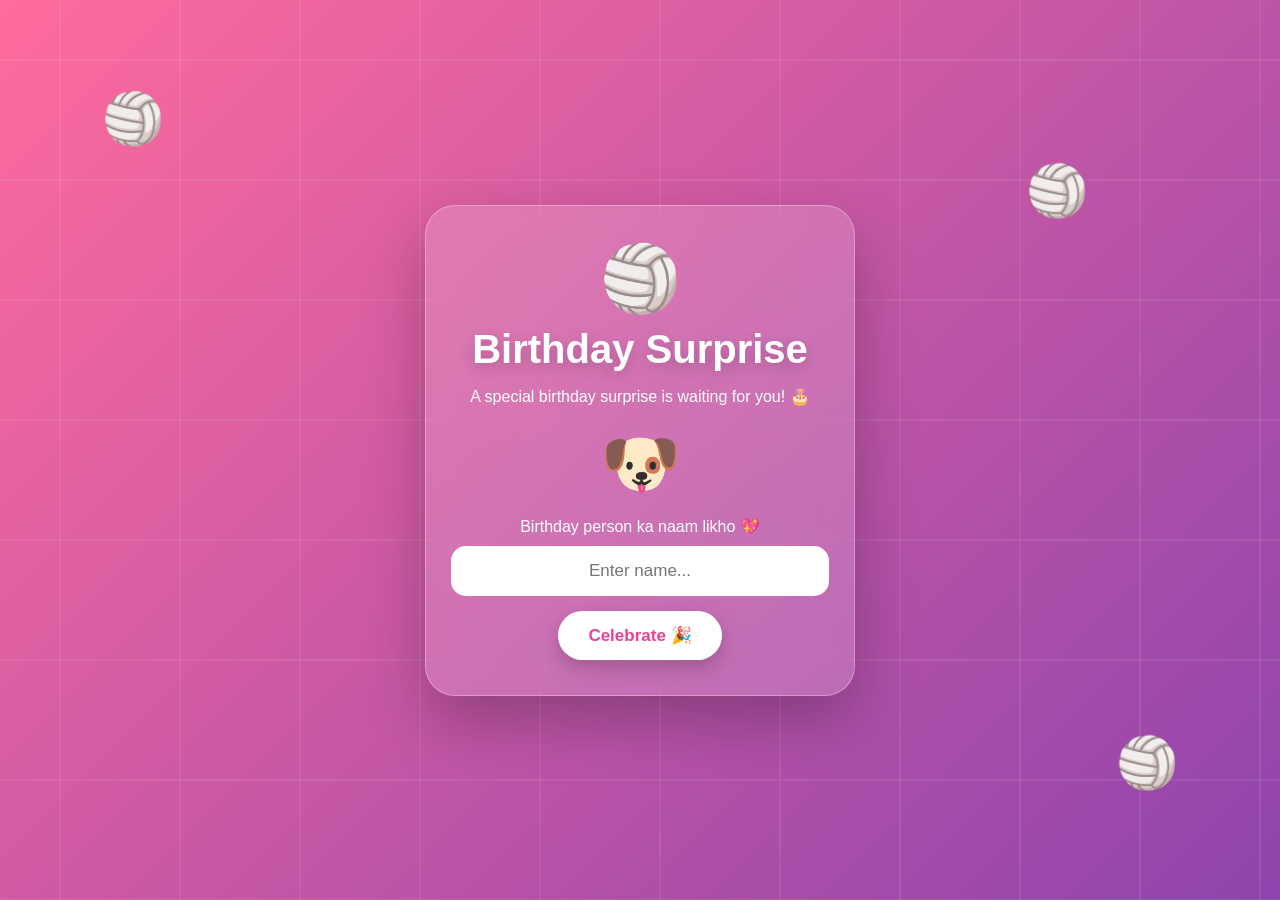
==== index.html @ e6b6ac6c "Add files via upload" ====
<!DOCTYPE html>
<html lang="en">
<head>
    <meta charset="UTF-8">
    <meta name="viewport" content="width=device-width, initial-scale=1.0">

    <title>Birthday Surprise 🏐🐶</title>

    <link rel="stylesheet" href="style.css">
</head>

<body class="home">

    <!-- Volleyball decorations -->
    <div class="volleyball ball1">🏐</div>
    <div class="volleyball ball2">🏐</div>
    <div class="volleyball ball3">🏐</div>

    <!-- Pomeranian -->
    <div class="dog dog1">🐶</div>
    <div class="dog dog2">🐕</div>

    <main class="home-card">

        <div class="top-icon">🏐</div>

        <h1>Birthday Surprise</h1>

        <p class="intro">
            A special birthday surprise is waiting for you! 🎂
        </p>

        <div class="cute-dog">
            🐶
        </div>

        <p class="enter-text">
            Birthday person ka naam likho 💖
        </p>

        <input
            type="text"
            id="nameInput"
            placeholder="Enter name..."
            maxlength="30"
        >

        <button onclick="startBirthday()">
            Celebrate 🎉
        </button>

    </main>

    <script src="script.js"></script>

</body>
</html>
---- style.css ----
/* =====================================
   BASIC RESET
===================================== */

* {
    margin: 0;
    padding: 0;
    box-sizing: border-box;
}

body {

    font-family:
        Arial,
        Helvetica,
        sans-serif;

    min-height: 100vh;

    overflow: hidden;
}


/* =====================================
   HOME PAGE
===================================== */

.home {

    position: relative;

    display: flex;

    justify-content: center;

    align-items: center;

    min-height: 100vh;

    text-align: center;

    color: white;

    background:
        linear-gradient(
            135deg,
            #ff6b9d,
            #8e44ad
        );
}


/* court-like lines */

.home::before {

    content: "";

    position: absolute;

    inset: 0;

    background:

        linear-gradient(
            transparent 49%,
            rgba(255,255,255,0.12) 50%,
            transparent 51%
        ),

        linear-gradient(
            90deg,
            transparent 49%,
            rgba(255,255,255,0.12) 50%,
            transparent 51%
        );

    background-size:
        120px 120px;

    pointer-events: none;
}


.home-card {

    position: relative;

    z-index: 10;

    width: 90%;

    max-width: 430px;

    padding: 35px 25px;

    border-radius: 30px;

    background:
        rgba(255,255,255,0.16);

    backdrop-filter:
        blur(15px);

    border:
        1px solid
        rgba(255,255,255,0.3);

    box-shadow:
        0 25px 60px
        rgba(0,0,0,0.25);

    animation:
        appear 1s ease;
}


.top-icon {

    font-size: 65px;

    animation:
        volleyballBounce 2s infinite;
}


.home-card h1 {

    font-size: 40px;

    margin-top: 10px;

    text-shadow:
        0 5px 15px
        rgba(0,0,0,0.2);
}


.intro {

    margin:
        15px 0 20px;

    font-size: 16px;
}


.cute-dog {

    font-size: 65px;

    margin: 10px;

    animation:
        dogBounce 1.8s infinite;
}


.enter-text {

    margin:
        15px 0 10px;
}


input {

    width: 100%;

    padding: 15px;

    border: none;

    outline: none;

    border-radius: 15px;

    text-align: center;

    font-size: 17px;

    margin-bottom: 15px;
}


button {

    border: none;

    padding:
        14px 30px;

    border-radius: 30px;

    background: white;

    color: #e84393;

    font-size: 17px;

    font-weight: bold;

    cursor: pointer;

    box-shadow:
        0 8px 20px
        rgba(0,0,0,0.2);

    transition: 0.3s;
}


button:hover {

    transform:
        scale(1.08);
}


/* =====================================
   HOME FLOATING OBJECTS
===================================== */

.volleyball {

    position: absolute;

    font-size: 50px;

    z-index: 2;

    animation:
        volleyballFloat 4s infinite ease-in-out;
}


.ball1 {

    top: 10%;

    left: 8%;
}


.ball2 {

    bottom: 12%;

    right: 8%;

    animation-delay: 1s;
}


.ball3 {

    top: 18%;

    right: 15%;

    animation-delay: 2s;
}


.dog {

    position: absolute;

    font-size: 55px;

    z-index: 3;

    animation:
        dogWalk 5s infinite linear;
}


.dog1 {

    bottom: 8%;

    left: -70px;
}


.dog2 {

    top: 8%;

    right: -70px;

    animation-delay: 2s;
}


/* =====================================
   BIRTHDAY PAGE
===================================== */

.birthday {

    position: relative;

    display: flex;

    justify-content: center;

    align-items: center;

    min-height: 100vh;

    text-align: center;

    color: white;

    background:

        radial-gradient(
            circle at top,
            #ffd6e7,
            transparent 45%
        ),

        linear-gradient(
            135deg,
            #ff758c,
            #ff7eb3
        );
}


/* volleyball court */

.birthday::before {

    content: "";

    position: absolute;

    inset: 0;

    background:

        linear-gradient(
            transparent 49%,
            rgba(255,255,255,0.12) 50%,
            transparent 51%
        );

    background-size:
        100% 110px;
}


.birthday-card {

    position: relative;

    z-index: 10;

    width: 90%;

    max-width: 600px;

    padding: 25px;

    background:
        rgba(255,255,255,0.16);

    backdrop-filter:
        blur(15px);

    border:
        1px solid
        rgba(255,255,255,0.3);

    border-radius: 30px;

    box-shadow:
        0 25px 60px
        rgba(0,0,0,0.25);

    animation:
        appear 1.2s ease;
}


.birthday-photo {

    width: 190px;

    height: 190px;

    object-fit: cover;

    border-radius: 50%;

    border:
        5px solid white;

    box-shadow:
        0 10px 30px
        rgba(0,0,0,0.3);

    margin:
        5px auto 15px;

    display: block;
}


.small-volleyball {

    font-size: 45px;

    animation:
        volleyballBounce 2s infinite;
}


.cake {

    font-size: 45px;
}


.birthday-card h1 {

    font-size:
        clamp(40px, 9vw, 70px);

    text-shadow:
        0 5px 15px
        rgba(0,0,0,0.25);
}


.birthday-card h2 {

    font-size:
        clamp(28px, 7vw, 50px);

    color:
        #fff700;

    margin:
        5px 0 15px;
}


.birthday-message {

    font-size: 17px;

    line-height: 1.6;

    margin-bottom: 20px;
}


.dog-message {

    font-size: 40px;

    margin-bottom: 20px;

    animation:
        dogBounce 1.8s infinite;
}


.surprise-button {

    animation:
        pulse 1.5s infinite;
}


/* =====================================
   BIRTHDAY FLOATING VOLLEYBALL
===================================== */

.floating-volleyball {

    position: absolute;

    font-size: 55px;

    z-index: 3;

    animation:
        volleyballFloat 3s infinite ease-in-out;
}


.v1 {

    top: 10%;

    left: 8%;
}


.v2 {

    top: 15%;

    right: 8%;

    animation-delay: 1s;
}


.v3 {

    bottom: 8%;

    right: 12%;

    animation-delay: 2s;
}


/* =====================================
   RUNNING DOGS
===================================== */

.running-dog {

    position: absolute;

    font-size: 55px;

    z-index: 5;
}


.dog-left {

    bottom: 8%;

    left: -80px;

    animation:
        runRight 8s infinite linear;
}


.dog-right {

    top: 10%;

    right: -80px;

    animation:
        runLeft 9s infinite linear;
}


/* =====================================
   BALLOONS
===================================== */

.balloon {

    position: absolute;

    bottom: -150px;

    border-radius:
        50% 50% 45% 45%;

    z-index: 2;

    animation:
        balloonUp
        linear
        forwards;
}


.balloon::after {

    content: "";

    position: absolute;

    left: 50%;

    bottom: -80px;

    width: 2px;

    height: 80px;

    background:
        rgba(255,255,255,0.7);
}


/* =====================================
   MOMO PAGE
===================================== */

.momo-page {

    position: relative;

    display: flex;

    justify-content: center;

    align-items: center;

    min-height: 100vh;

    padding: 20px;

    text-align: center;

    color: white;

    background:

        radial-gradient(
            circle at top,
            #ffd6e7,
            transparent 45%
        ),

        linear-gradient(
            135deg,
            #ff758c,
            #ff7eb3
        );
}


.momo-card {

    position: relative;

    z-index: 10;

    width: 100%;

    max-width: 440px;

    padding: 30px 20px;

    background:
        rgba(255,255,255,0.16);

    backdrop-filter:
        blur(15px);

    border-radius: 30px;

    box-shadow:
        0 25px 60px
        rgba(0,0,0,0.25);

    animation:
        appear 1s ease;
}


.heart {

    font-size: 45px;

    animation:
        pulse 1.2s infinite;
}


.momo-card h1 {

    font-size: 29px;

    margin:
        10px 0 15px;
}


.momo-image {

    width: 100%;

    max-width: 320px;

    aspect-ratio: 1 / 1;

    object-fit: cover;

    border-radius: 22px;

    display: block;

    margin: auto;

    border:
        4px solid white;

    box-shadow:
        0 15px 35px
        rgba(0,0,0,0.3);
}


.momo-card h2 {

    font-size: 21px;

    margin-top: 22px;
}


.offline {

    font-size: 23px;

    font-weight: bold;

    color: #fff700;

    margin-top: 10px;
}


.final-message {

    margin-top: 22px;

    font-size: 16px;
}


.final-icons {

    font-size: 35px;

    margin-top: 15px;

    animation:
        pulse 1.8s infinite;
}


.momo-volleyball {

    position: absolute;

    font-size: 60px;

    animation:
        volleyballFloat 3s infinite ease-in-out;
}


.volleyball-m1 {

    top: 10%;

    left: 7%;
}


.volleyball-m2 {

    bottom: 10%;

    right: 7%;

    animation-delay: 1s;
}


.momo-dog {

    position: absolute;

    bottom: 10%;

    left: 10%;

    font-size: 60px;

    animation:
        dogBounce 1.8s infinite;
}


.momo-dog-top {

    font-size: 45px;

    animation:
        dogBounce 1.8s infinite;
}


/* =====================================
   ANIMATIONS
===================================== */

@keyframes appear {

    from {

        opacity: 0;

        transform:
            scale(0.8);
    }

    to {

        opacity: 1;

        transform:
            scale(1);
    }
}


@keyframes pulse {

    0%, 100% {

        transform:
            scale(1);
    }

    50% {

        transform:
            scale(1.1);
    }
}


@keyframes dogBounce {

    0%, 100% {

        transform:
            translateY(0);
    }

    50% {

        transform:
            translateY(-15px)
            rotate(-5deg);
    }
}


@keyframes volleyballBounce {

    0%, 100% {

        transform:
            translateY(0)
            rotate(0deg);
    }

    50% {

        transform:
            translateY(-20px)
            rotate(180deg);
    }
}


@keyframes volleyballFloat {

    0%, 100% {

        transform:
            translateY(0)
            rotate(0deg);
    }

    50% {

        transform:
            translateY(-35px)
            rotate(180deg);
    }
}


@keyframes dogWalk {

    0% {

        transform:
            translateX(0);
    }

    50% {

        transform:
            translateX(110vw);
    }

    100% {

        transform:
            translateX(0);
    }
}


@keyframes runRight {

    0% {

        left: -80px;
    }

    100% {

        left: 110%;
    }
}


@keyframes runLeft {

    0% {

        right: -80px;
    }

    100% {

        right: 110%;
    }
}


@keyframes balloonUp {

    0% {

        transform:
            translateY(0)
            rotate(-5deg);

        opacity: 1;
    }

    50% {

        transform:
            translateY(-55vh)
            rotate(8deg);
    }

    100% {

        transform:
            translateY(-130vh)
            rotate(-8deg);

        opacity: 0.8;
    }
}


/* =====================================
   MOBILE
===================================== */

@media (max-width: 600px) {

    .home-card {

        padding:
            25px 20px;
    }

    .home-card h1 {

        font-size: 32px;
    }

    .birthday-card {

        padding:
            20px 15px;
    }

    .birthday-photo {

        width: 150px;

        height: 150px;
    }

    .birthday-message {

        font-size: 15px;
    }

    .floating-volleyball {

        font-size: 40px;
    }

    .running-dog {

        font-size: 42px;
    }

    .momo-dog {

        font-size: 45px;
    }

    .momo-volleyball {

        font-size: 45px;
    }
}birgt
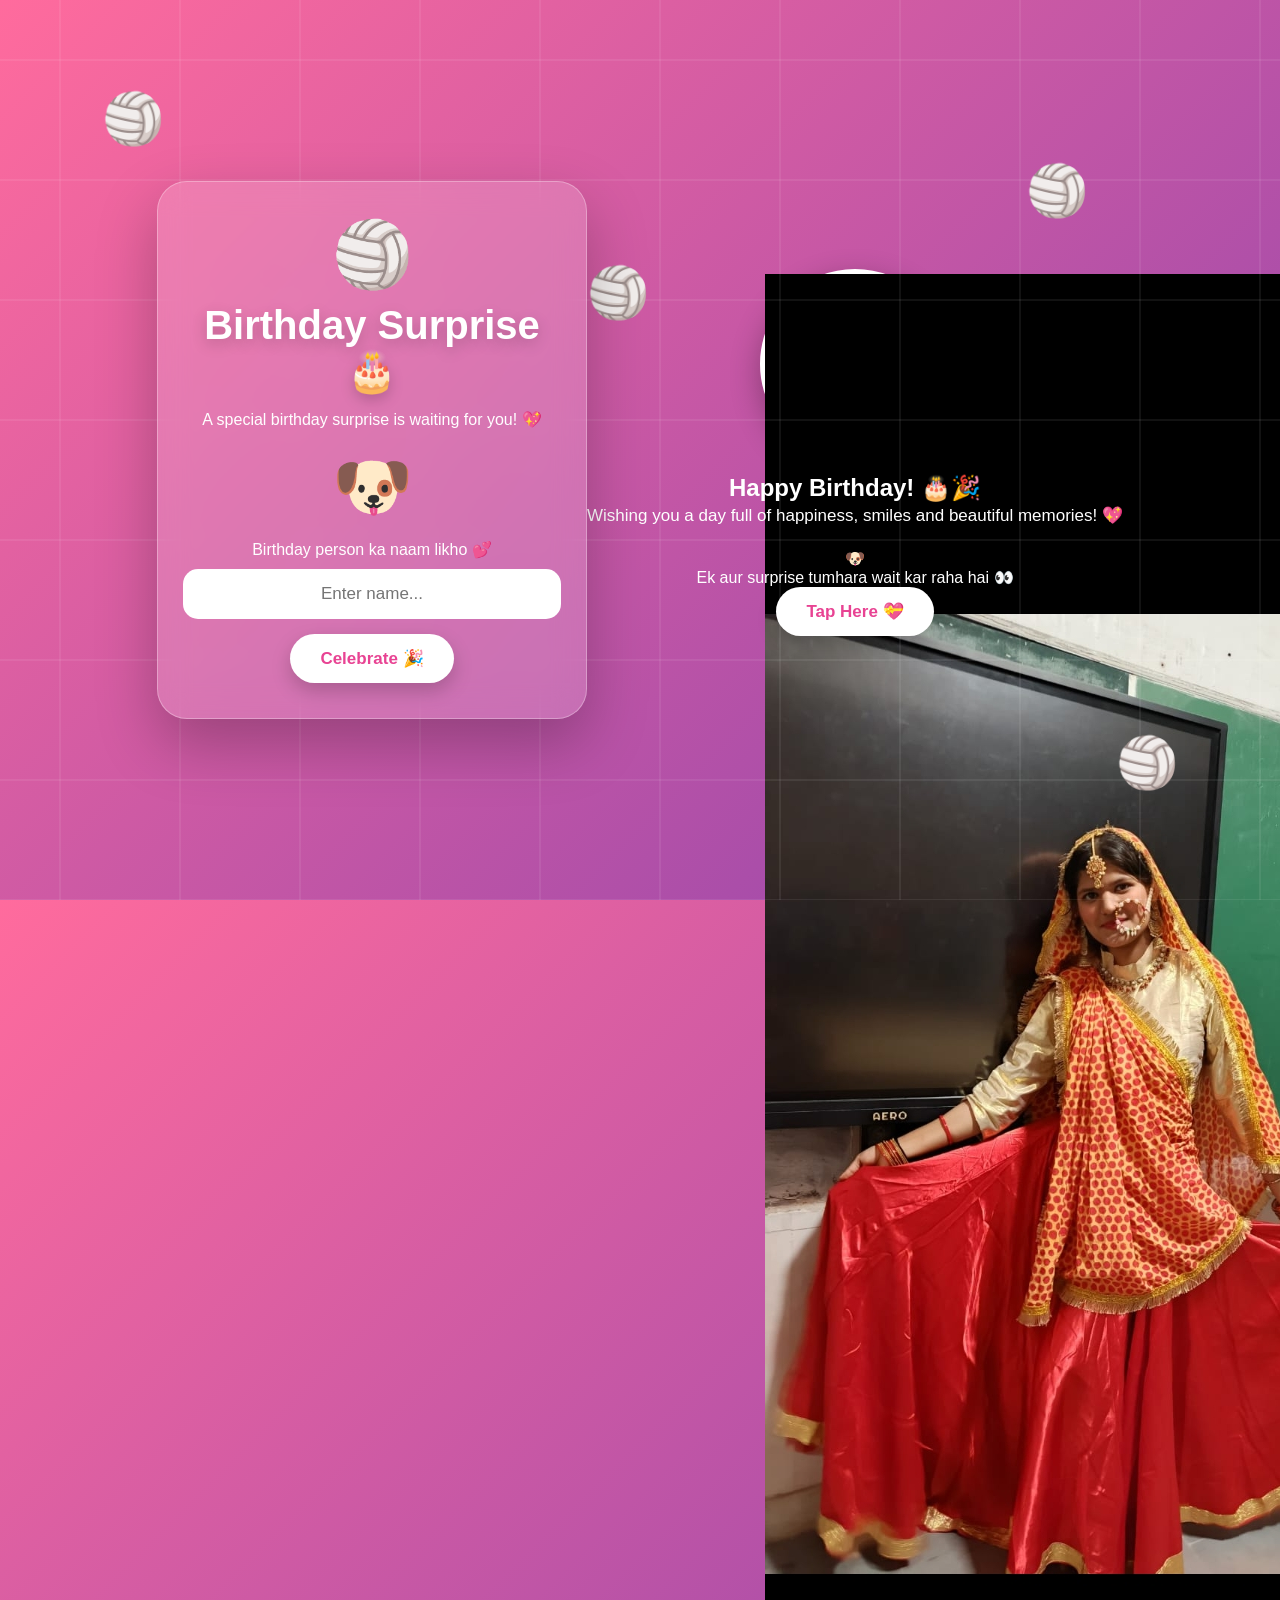
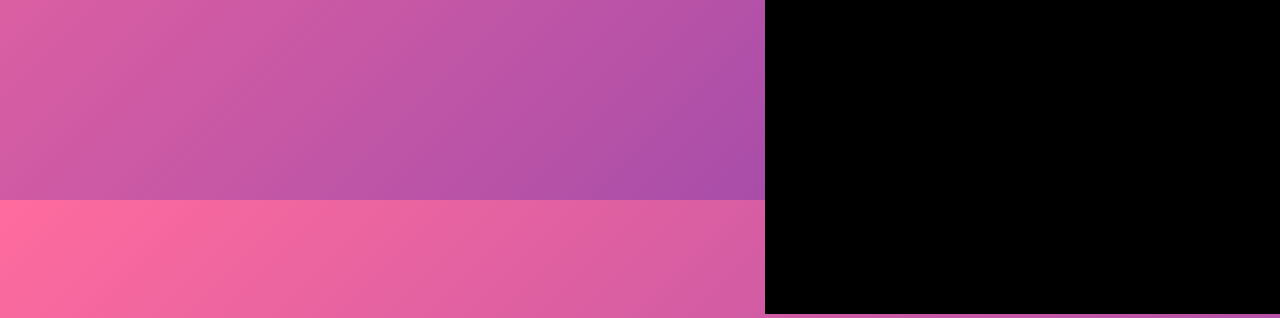
==== commit fdaf18b7: "Update index.html" ====
--- a/index.html
+++ b/index.html
@@ -1,5 +1,6 @@
 <!DOCTYPE html>
 <html lang="en">
+
 <head>
     <meta charset="UTF-8">
     <meta name="viewport" content="width=device-width, initial-scale=1.0">
@@ -11,12 +12,16 @@
 
 <body class="home">
 
+    <!-- =========================
+         FIRST PAGE
+    ========================== -->
+
     <!-- Volleyball decorations -->
     <div class="volleyball ball1">🏐</div>
     <div class="volleyball ball2">🏐</div>
     <div class="volleyball ball3">🏐</div>
 
-    <!-- Pomeranian -->
+    <!-- Pomeranian decorations -->
     <div class="dog dog1">🐶</div>
     <div class="dog dog2">🐕</div>
 
@@ -24,10 +29,10 @@
 
         <div class="top-icon">🏐</div>
 
-        <h1>Birthday Surprise</h1>
+        <h1>Birthday Surprise 🎂</h1>
 
         <p class="intro">
-            A special birthday surprise is waiting for you! 🎂
+            A special birthday surprise is waiting for you! 💖
         </p>
 
         <div class="cute-dog">
@@ -35,7 +40,7 @@
         </div>
 
         <p class="enter-text">
-            Birthday person ka naam likho 💖
+            Birthday person ka naam likho 💕
         </p>
 
         <input
@@ -43,6 +48,7 @@
             id="nameInput"
             placeholder="Enter name..."
             maxlength="30"
+            autocomplete="off"
         >
 
         <button onclick="startBirthday()">
@@ -51,7 +57,64 @@
 
     </main>
 
+
+    <!-- =========================
+         SECOND PAGE
+    ========================== -->
+
+    <section id="birthdayPage" class="birthday-page">
+
+        <!-- Volleyball -->
+        <div class="volleyball big-ball">
+            🏐
+        </div>
+
+        <!-- Balloons -->
+        <div class="balloon balloon1">🎈</div>
+        <div class="balloon balloon2">🎈</div>
+        <div class="balloon balloon3">🎈</div>
+        <div class="balloon balloon4">🎈</div>
+        <div class="balloon balloon5">🎈</div>
+
+        <!-- Birthday person's photo -->
+        <div class="birthday-photo">
+            <img
+                id="birthdayPhoto"
+                src="birthday-person.jpg"
+                alt="Birthday Person"
+            >
+        </div>
+
+        <h1>
+            Happy Birthday! 🎂🎉
+        </h1>
+
+        <!-- Name automatically appears here -->
+        <h2 id="personName"></h2>
+
+        <p class="birthday-message">
+            Wishing you a day full of happiness,
+            smiles and beautiful memories! 💖
+        </p>
+
+        <!-- Pomeranian -->
+        <div class="birthday-dog">
+            🐶
+        </div>
+
+        <p class="tap-message">
+            Ek aur surprise tumhara wait kar raha hai 👀
+        </p>
+
+        <button onclick="showNextSurprise()">
+            Tap Here 💝
+        </button>
+
+    </section>
+
+
+    <!-- JavaScript -->
     <script src="script.js"></script>
 
 </body>
-</html>+</html>
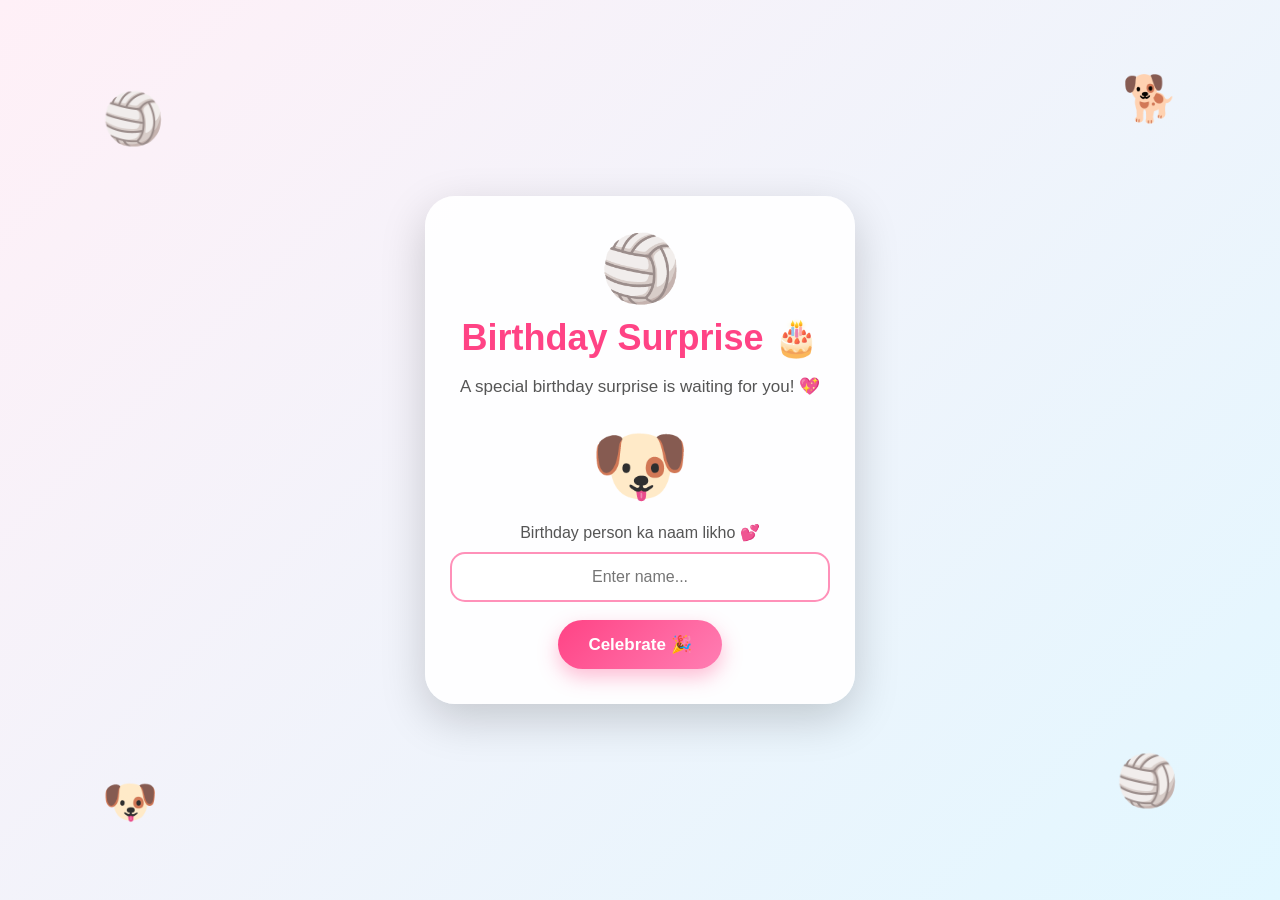
==== commit 2e994f74: "Update index.html" ====
--- a/index.html
+++ b/index.html
@@ -1,45 +1,32 @@
 <!DOCTYPE html>
 <html lang="en">
-
 <head>
     <meta charset="UTF-8">
     <meta name="viewport" content="width=device-width, initial-scale=1.0">
-
     <title>Birthday Surprise 🏐🐶</title>
-
     <link rel="stylesheet" href="style.css">
 </head>
 
-<body class="home">
+<body class="first-page">
 
-    <!-- =========================
-         FIRST PAGE
-    ========================== -->
+    <div class="floating-ball ball-one">🏐</div>
+    <div class="floating-ball ball-two">🏐</div>
+    <div class="floating-dog dog-one">🐶</div>
+    <div class="floating-dog dog-two">🐕</div>
 
-    <!-- Volleyball decorations -->
-    <div class="volleyball ball1">🏐</div>
-    <div class="volleyball ball2">🏐</div>
-    <div class="volleyball ball3">🏐</div>
+    <div class="card">
 
-    <!-- Pomeranian decorations -->
-    <div class="dog dog1">🐶</div>
-    <div class="dog dog2">🐕</div>
-
-    <main class="home-card">
-
-        <div class="top-icon">🏐</div>
+        <div class="main-ball">🏐</div>
 
         <h1>Birthday Surprise 🎂</h1>
 
-        <p class="intro">
+        <p class="subtitle">
             A special birthday surprise is waiting for you! 💖
         </p>
 
-        <div class="cute-dog">
-            🐶
-        </div>
+        <div class="big-dog">🐶</div>
 
-        <p class="enter-text">
+        <p class="name-text">
             Birthday person ka naam likho 💕
         </p>
 
@@ -48,73 +35,14 @@
             id="nameInput"
             placeholder="Enter name..."
             maxlength="30"
-            autocomplete="off"
         >
 
-        <button onclick="startBirthday()">
+        <!-- DIRECT SECOND PAGE -->
+        <a href="birthday.html" class="celebrate-btn">
             Celebrate 🎉
-        </button>
+        </a>
 
-    </main>
-
-
-    <!-- =========================
-         SECOND PAGE
-    ========================== -->
-
-    <section id="birthdayPage" class="birthday-page">
-
-        <!-- Volleyball -->
-        <div class="volleyball big-ball">
-            🏐
-        </div>
-
-        <!-- Balloons -->
-        <div class="balloon balloon1">🎈</div>
-        <div class="balloon balloon2">🎈</div>
-        <div class="balloon balloon3">🎈</div>
-        <div class="balloon balloon4">🎈</div>
-        <div class="balloon balloon5">🎈</div>
-
-        <!-- Birthday person's photo -->
-        <div class="birthday-photo">
-            <img
-                id="birthdayPhoto"
-                src="birthday-person.jpg"
-                alt="Birthday Person"
-            >
-        </div>
-
-        <h1>
-            Happy Birthday! 🎂🎉
-        </h1>
-
-        <!-- Name automatically appears here -->
-        <h2 id="personName"></h2>
-
-        <p class="birthday-message">
-            Wishing you a day full of happiness,
-            smiles and beautiful memories! 💖
-        </p>
-
-        <!-- Pomeranian -->
-        <div class="birthday-dog">
-            🐶
-        </div>
-
-        <p class="tap-message">
-            Ek aur surprise tumhara wait kar raha hai 👀
-        </p>
-
-        <button onclick="showNextSurprise()">
-            Tap Here 💝
-        </button>
-
-    </section>
-
-
-    <!-- JavaScript -->
-    <script src="script.js"></script>
+    </div>
 
 </body>
 </html>
--- a/style.css
+++ b/style.css
@@ -1,973 +1,493 @@
-/* =====================================
-   BASIC RESET
-===================================== */
-
 * {
     margin: 0;
     padding: 0;
     box-sizing: border-box;
 }
 
+html,
 body {
-
-    font-family:
-        Arial,
-        Helvetica,
-        sans-serif;
-
+    width: 100%;
+    min-height: 100%;
+}
+
+body {
+    font-family: Arial, sans-serif;
+}
+
+
+/* =====================================
+   FIRST PAGE
+===================================== */
+
+.first-page {
     min-height: 100vh;
 
+    display: flex;
+    justify-content: center;
+    align-items: center;
+
+    position: relative;
     overflow: hidden;
-}
-
-
-/* =====================================
-   HOME PAGE
-===================================== */
-
-.home {
-
-    position: relative;
-
-    display: flex;
-
-    justify-content: center;
-
-    align-items: center;
-
-    min-height: 100vh;
-
-    text-align: center;
-
-    color: white;
 
     background:
         linear-gradient(
             135deg,
-            #ff6b9d,
-            #8e44ad
+            #fff0f7,
+            #e2f7ff
         );
 }
 
 
-/* court-like lines */
-
-.home::before {
-
-    content: "";
-
+/* Main card */
+
+.card {
+    width: min(90%, 430px);
+
+    padding: 35px 25px;
+
+    background: rgba(255,255,255,0.95);
+
+    border-radius: 30px;
+
+    text-align: center;
+
+    box-shadow:
+        0 15px 45px rgba(0,0,0,0.18);
+
+    position: relative;
+
+    z-index: 10;
+}
+
+
+/* Volleyball */
+
+.main-ball {
+    font-size: 65px;
+
+    margin-bottom: 10px;
+
+    animation: spin 4s linear infinite;
+}
+
+@keyframes spin {
+    from {
+        transform: rotate(0deg);
+    }
+
+    to {
+        transform: rotate(360deg);
+    }
+}
+
+
+/* Heading */
+
+.card h1 {
+    color: #ff4385;
+
+    font-size: 36px;
+
+    margin-bottom: 15px;
+}
+
+.subtitle {
+    color: #555;
+
+    font-size: 17px;
+
+    line-height: 1.5;
+
+    margin-bottom: 20px;
+}
+
+
+/* Dog */
+
+.big-dog {
+    font-size: 80px;
+
+    margin: 10px 0;
+
+    animation: dogJump 1s infinite alternate;
+}
+
+@keyframes dogJump {
+
+    from {
+        transform: translateY(0);
+    }
+
+    to {
+        transform: translateY(-12px);
+    }
+}
+
+
+/* Name */
+
+.name-text {
+    color: #555;
+
+    margin-bottom: 10px;
+}
+
+
+/* Input */
+
+#nameInput {
+    width: 100%;
+
+    padding: 14px;
+
+    border: 2px solid #ff91b9;
+
+    border-radius: 15px;
+
+    outline: none;
+
+    font-size: 16px;
+
+    text-align: center;
+
+    margin-bottom: 18px;
+}
+
+#nameInput:focus {
+    border-color: #ff4385;
+}
+
+
+/* Celebrate */
+
+.celebrate-btn {
+
+    display: inline-block;
+
+    text-decoration: none;
+
+    padding: 14px 30px;
+
+    border-radius: 30px;
+
+    background:
+        linear-gradient(
+            135deg,
+            #ff4385,
+            #ff7eb3
+        );
+
+    color: white;
+
+    font-size: 17px;
+
+    font-weight: bold;
+
+    box-shadow:
+        0 8px 20px rgba(255,67,133,0.35);
+
+    transition: 0.25s;
+}
+
+.celebrate-btn:hover {
+    transform: scale(1.06);
+}
+
+
+/* Decorations */
+
+.floating-ball {
     position: absolute;
 
-    inset: 0;
+    font-size: 50px;
+
+    z-index: 2;
+
+    animation: float 4s infinite ease-in-out;
+}
+
+.ball-one {
+    left: 8%;
+    top: 10%;
+}
+
+.ball-two {
+    right: 8%;
+    bottom: 10%;
+    animation-delay: 1s;
+}
+
+.floating-dog {
+    position: absolute;
+
+    font-size: 45px;
+
+    z-index: 2;
+
+    animation: float 3s infinite alternate;
+}
+
+.dog-one {
+    left: 8%;
+    bottom: 8%;
+}
+
+.dog-two {
+    right: 8%;
+    top: 8%;
+}
+
+@keyframes float {
+
+    0%,100% {
+        transform: translateY(0);
+    }
+
+    50% {
+        transform: translateY(-25px);
+    }
+}
+
+
+/* =====================================
+   SECOND PAGE
+===================================== */
+
+.second-page {
+
+    min-height: 100vh;
+
+    display: flex;
+
+    justify-content: center;
+
+    align-items: center;
+
+    position: relative;
+
+    overflow: hidden;
+
+    padding: 30px 15px;
 
     background:
-
-        linear-gradient(
-            transparent 49%,
-            rgba(255,255,255,0.12) 50%,
-            transparent 51%
-        ),
-
-        linear-gradient(
-            90deg,
-            transparent 49%,
-            rgba(255,255,255,0.12) 50%,
-            transparent 51%
-        );
-
-    background-size:
-        120px 120px;
-
-    pointer-events: none;
-}
-
-
-.home-card {
-
-    position: relative;
-
-    z-index: 10;
-
-    width: 90%;
-
-    max-width: 430px;
-
-    padding: 35px 25px;
-
-    border-radius: 30px;
-
-    background:
-        rgba(255,255,255,0.16);
-
-    backdrop-filter:
-        blur(15px);
-
-    border:
-        1px solid
-        rgba(255,255,255,0.3);
-
-    box-shadow:
-        0 25px 60px
-        rgba(0,0,0,0.25);
-
-    animation:
-        appear 1s ease;
-}
-
-
-.top-icon {
-
-    font-size: 65px;
-
-    animation:
-        volleyballBounce 2s infinite;
-}
-
-
-.home-card h1 {
-
-    font-size: 40px;
-
-    margin-top: 10px;
-
-    text-shadow:
-        0 5px 15px
-        rgba(0,0,0,0.2);
-}
-
-
-.intro {
-
-    margin:
-        15px 0 20px;
-
-    font-size: 16px;
-}
-
-
-.cute-dog {
-
-    font-size: 65px;
-
-    margin: 10px;
-
-    animation:
-        dogBounce 1.8s infinite;
-}
-
-
-.enter-text {
-
-    margin:
-        15px 0 10px;
-}
-
-
-input {
-
-    width: 100%;
-
-    padding: 15px;
-
-    border: none;
-
-    outline: none;
-
-    border-radius: 15px;
-
-    text-align: center;
-
-    font-size: 17px;
-
-    margin-bottom: 15px;
-}
-
-
-button {
-
-    border: none;
-
-    padding:
-        14px 30px;
-
-    border-radius: 30px;
-
-    background: white;
-
-    color: #e84393;
-
-    font-size: 17px;
-
-    font-weight: bold;
-
-    cursor: pointer;
-
-    box-shadow:
-        0 8px 20px
-        rgba(0,0,0,0.2);
-
-    transition: 0.3s;
-}
-
-
-button:hover {
-
-    transform:
-        scale(1.08);
-}
-
-
-/* =====================================
-   HOME FLOATING OBJECTS
-===================================== */
-
-.volleyball {
-
-    position: absolute;
-
-    font-size: 50px;
-
-    z-index: 2;
-
-    animation:
-        volleyballFloat 4s infinite ease-in-out;
-}
-
-
-.ball1 {
-
-    top: 10%;
-
-    left: 8%;
-}
-
-
-.ball2 {
-
-    bottom: 12%;
-
-    right: 8%;
-
-    animation-delay: 1s;
-}
-
-
-.ball3 {
-
-    top: 18%;
-
-    right: 15%;
-
-    animation-delay: 2s;
-}
-
-
-.dog {
-
-    position: absolute;
-
-    font-size: 55px;
-
-    z-index: 3;
-
-    animation:
-        dogWalk 5s infinite linear;
-}
-
-
-.dog1 {
-
-    bottom: 8%;
-
-    left: -70px;
-}
-
-
-.dog2 {
-
-    top: 8%;
-
-    right: -70px;
-
-    animation-delay: 2s;
-}
-
-
-/* =====================================
-   BIRTHDAY PAGE
-===================================== */
-
-.birthday {
-
-    position: relative;
-
-    display: flex;
-
-    justify-content: center;
-
-    align-items: center;
-
-    min-height: 100vh;
-
-    text-align: center;
-
-    color: white;
-
-    background:
-
         radial-gradient(
             circle at top,
-            #ffd6e7,
-            transparent 45%
-        ),
-
+            #fff8fc,
+            #dff8ff 45%,
+            #ffe5f0
+        );
+}
+
+
+/* Birthday card */
+
+.birthday-card {
+
+    width: min(92%, 500px);
+
+    padding: 30px 22px;
+
+    background: rgba(255,255,255,0.94);
+
+    border-radius: 30px;
+
+    text-align: center;
+
+    position: relative;
+
+    z-index: 10;
+
+    box-shadow:
+        0 15px 45px rgba(0,0,0,0.18);
+}
+
+
+/* Photo */
+
+.photo-box {
+
+    width: 190px;
+    height: 190px;
+
+    margin: 0 auto 20px;
+}
+
+.photo-box img {
+
+    width: 100%;
+    height: 100%;
+
+    object-fit: cover;
+
+    border-radius: 50%;
+
+    border: 6px solid white;
+
+    box-shadow:
+        0 10px 30px rgba(0,0,0,0.2);
+}
+
+
+/* Birthday heading */
+
+.birthday-card h1 {
+
+    color: #ff4385;
+
+    font-size: clamp(34px, 8vw, 52px);
+
+    margin-bottom: 8px;
+}
+
+.birthday-card h2 {
+
+    color: #333;
+
+    font-size: 28px;
+
+    margin-bottom: 12px;
+}
+
+.birthday-card p {
+
+    color: #555;
+
+    font-size: 17px;
+
+    line-height: 1.6;
+}
+
+
+/* Dog */
+
+.birthday-dog {
+
+    font-size: 80px;
+
+    margin: 10px 0;
+
+    animation: dogJump 1s infinite alternate;
+}
+
+
+/* Surprise text */
+
+.surprise-text {
+
+    margin-bottom: 15px;
+}
+
+
+/* Surprise button */
+
+.surprise-btn {
+
+    border: none;
+
+    padding: 14px 28px;
+
+    border-radius: 30px;
+
+    background:
         linear-gradient(
             135deg,
-            #ff758c,
+            #ff4385,
             #ff7eb3
         );
-}
-
-
-/* volleyball court */
-
-.birthday::before {
-
-    content: "";
+
+    color: white;
+
+    font-size: 17px;
+
+    font-weight: bold;
+
+    cursor: pointer;
+
+    box-shadow:
+        0 8px 20px rgba(255,67,133,0.35);
+}
+
+
+/* =====================================
+   SECOND PAGE BALLOONS
+===================================== */
+
+.balloon {
 
     position: absolute;
 
-    inset: 0;
-
-    background:
-
-        linear-gradient(
-            transparent 49%,
-            rgba(255,255,255,0.12) 50%,
-            transparent 51%
-        );
-
-    background-size:
-        100% 110px;
-}
-
-
-.birthday-card {
-
-    position: relative;
-
-    z-index: 10;
-
-    width: 90%;
-
-    max-width: 600px;
-
-    padding: 25px;
-
-    background:
-        rgba(255,255,255,0.16);
-
-    backdrop-filter:
-        blur(15px);
-
-    border:
-        1px solid
-        rgba(255,255,255,0.3);
-
-    border-radius: 30px;
-
-    box-shadow:
-        0 25px 60px
-        rgba(0,0,0,0.25);
-
-    animation:
-        appear 1.2s ease;
-}
-
-
-.birthday-photo {
-
-    width: 190px;
-
-    height: 190px;
-
-    object-fit: cover;
-
-    border-radius: 50%;
-
-    border:
-        5px solid white;
-
-    box-shadow:
-        0 10px 30px
-        rgba(0,0,0,0.3);
-
-    margin:
-        5px auto 15px;
-
-    display: block;
-}
-
-
-.small-volleyball {
-
-    font-size: 45px;
-
-    animation:
-        volleyballBounce 2s infinite;
-}
-
-
-.cake {
-
-    font-size: 45px;
-}
-
-
-.birthday-card h1 {
-
-    font-size:
-        clamp(40px, 9vw, 70px);
-
-    text-shadow:
-        0 5px 15px
-        rgba(0,0,0,0.25);
-}
-
-
-.birthday-card h2 {
-
-    font-size:
-        clamp(28px, 7vw, 50px);
-
-    color:
-        #fff700;
-
-    margin:
-        5px 0 15px;
-}
-
-
-.birthday-message {
-
-    font-size: 17px;
-
-    line-height: 1.6;
-
-    margin-bottom: 20px;
-}
-
-
-.dog-message {
-
-    font-size: 40px;
-
-    margin-bottom: 20px;
-
-    animation:
-        dogBounce 1.8s infinite;
-}
-
-
-.surprise-button {
-
-    animation:
-        pulse 1.5s infinite;
-}
-
-
-/* =====================================
-   BIRTHDAY FLOATING VOLLEYBALL
-===================================== */
-
-.floating-volleyball {
+    font-size: 55px;
+
+    z-index: 2;
+
+    animation: balloonFloat 4s infinite ease-in-out;
+}
+
+.b1 {
+    left: 5%;
+    top: 10%;
+}
+
+.b2 {
+    left: 18%;
+    bottom: 8%;
+    animation-delay: 1s;
+}
+
+.b3 {
+    right: 5%;
+    top: 12%;
+    animation-delay: 0.5s;
+}
+
+.b4 {
+    right: 18%;
+    bottom: 8%;
+    animation-delay: 1.5s;
+}
+
+.b5 {
+    left: 47%;
+    top: 3%;
+    animation-delay: 0.8s;
+}
+
+@keyframes balloonFloat {
+
+    0%,100% {
+        transform: translateY(0) rotate(-5deg);
+    }
+
+    50% {
+        transform: translateY(-25px) rotate(5deg);
+    }
+}
+
+
+/* Volleyball second page */
+
+.second-ball {
 
     position: absolute;
 
-    font-size: 55px;
-
-    z-index: 3;
-
-    animation:
-        volleyballFloat 3s infinite ease-in-out;
-}
-
-
-.v1 {
-
-    top: 10%;
-
-    left: 8%;
-}
-
-
-.v2 {
-
-    top: 15%;
-
-    right: 8%;
-
-    animation-delay: 1s;
-}
-
-
-.v3 {
-
-    bottom: 8%;
-
-    right: 12%;
-
-    animation-delay: 2s;
-}
-
-
-/* =====================================
-   RUNNING DOGS
-===================================== */
-
-.running-dog {
-
-    position: absolute;
-
-    font-size: 55px;
-
-    z-index: 5;
-}
-
-
-.dog-left {
-
-    bottom: 8%;
-
-    left: -80px;
-
-    animation:
-        runRight 8s infinite linear;
-}
-
-
-.dog-right {
-
-    top: 10%;
-
-    right: -80px;
-
-    animation:
-        runLeft 9s infinite linear;
-}
-
-
-/* =====================================
-   BALLOONS
-===================================== */
-
-.balloon {
-
-    position: absolute;
-
-    bottom: -150px;
-
-    border-radius:
-        50% 50% 45% 45%;
+    left: 7%;
+    top: 45%;
+
+    font-size: 65px;
 
     z-index: 2;
 
-    animation:
-        balloonUp
-        linear
-        forwards;
-}
-
-
-.balloon::after {
-
-    content: "";
-
-    position: absolute;
-
-    left: 50%;
-
-    bottom: -80px;
-
-    width: 2px;
-
-    height: 80px;
-
-    background:
-        rgba(255,255,255,0.7);
-}
-
-
-/* =====================================
-   MOMO PAGE
-===================================== */
-
-.momo-page {
-
-    position: relative;
-
-    display: flex;
-
-    justify-content: center;
-
-    align-items: center;
-
-    min-height: 100vh;
-
-    padding: 20px;
-
-    text-align: center;
-
-    color: white;
-
-    background:
-
-        radial-gradient(
-            circle at top,
-            #ffd6e7,
-            transparent 45%
-        ),
-
-        linear-gradient(
-            135deg,
-            #ff758c,
-            #ff7eb3
-        );
-}
-
-
-.momo-card {
-
-    position: relative;
-
-    z-index: 10;
-
-    width: 100%;
-
-    max-width: 440px;
-
-    padding: 30px 20px;
-
-    background:
-        rgba(255,255,255,0.16);
-
-    backdrop-filter:
-        blur(15px);
-
-    border-radius: 30px;
-
-    box-shadow:
-        0 25px 60px
-        rgba(0,0,0,0.25);
-
-    animation:
-        appear 1s ease;
-}
-
-
-.heart {
-
-    font-size: 45px;
-
-    animation:
-        pulse 1.2s infinite;
-}
-
-
-.momo-card h1 {
-
-    font-size: 29px;
-
-    margin:
-        10px 0 15px;
-}
-
-
-.momo-image {
-
-    width: 100%;
-
-    max-width: 320px;
-
-    aspect-ratio: 1 / 1;
-
-    object-fit: cover;
-
-    border-radius: 22px;
-
-    display: block;
-
-    margin: auto;
-
-    border:
-        4px solid white;
-
-    box-shadow:
-        0 15px 35px
-        rgba(0,0,0,0.3);
-}
-
-
-.momo-card h2 {
-
-    font-size: 21px;
-
-    margin-top: 22px;
-}
-
-
-.offline {
-
-    font-size: 23px;
-
-    font-weight: bold;
-
-    color: #fff700;
-
-    margin-top: 10px;
-}
-
-
-.final-message {
-
-    margin-top: 22px;
-
-    font-size: 16px;
-}
-
-
-.final-icons {
-
-    font-size: 35px;
-
-    margin-top: 15px;
-
-    animation:
-        pulse 1.8s infinite;
-}
-
-
-.momo-volleyball {
-
-    position: absolute;
-
-    font-size: 60px;
-
-    animation:
-        volleyballFloat 3s infinite ease-in-out;
-}
-
-
-.volleyball-m1 {
-
-    top: 10%;
-
-    left: 7%;
-}
-
-
-.volleyball-m2 {
-
-    bottom: 10%;
-
-    right: 7%;
-
-    animation-delay: 1s;
-}
-
-
-.momo-dog {
-
-    position: absolute;
-
-    bottom: 10%;
-
-    left: 10%;
-
-    font-size: 60px;
-
-    animation:
-        dogBounce 1.8s infinite;
-}
-
-
-.momo-dog-top {
-
-    font-size: 45px;
-
-    animation:
-        dogBounce 1.8s infinite;
-}
-
-
-/* =====================================
-   ANIMATIONS
-===================================== */
-
-@keyframes appear {
+    animation: spinFloat 5s infinite linear;
+}
+
+@keyframes spinFloat {
 
     from {
-
-        opacity: 0;
-
-        transform:
-            scale(0.8);
+        transform: rotate(0deg) translateY(0);
     }
 
     to {
-
-        opacity: 1;
-
-        transform:
-            scale(1);
-    }
-}
-
-
-@keyframes pulse {
-
-    0%, 100% {
-
-        transform:
-            scale(1);
-    }
-
-    50% {
-
-        transform:
-            scale(1.1);
-    }
-}
-
-
-@keyframes dogBounce {
-
-    0%, 100% {
-
-        transform:
-            translateY(0);
-    }
-
-    50% {
-
-        transform:
-            translateY(-15px)
-            rotate(-5deg);
-    }
-}
-
-
-@keyframes volleyballBounce {
-
-    0%, 100% {
-
-        transform:
-            translateY(0)
-            rotate(0deg);
-    }
-
-    50% {
-
-        transform:
-            translateY(-20px)
-            rotate(180deg);
-    }
-}
-
-
-@keyframes volleyballFloat {
-
-    0%, 100% {
-
-        transform:
-            translateY(0)
-            rotate(0deg);
-    }
-
-    50% {
-
-        transform:
-            translateY(-35px)
-            rotate(180deg);
-    }
-}
-
-
-@keyframes dogWalk {
-
-    0% {
-
-        transform:
-            translateX(0);
-    }
-
-    50% {
-
-        transform:
-            translateX(110vw);
-    }
-
-    100% {
-
-        transform:
-            translateX(0);
-    }
-}
-
-
-@keyframes runRight {
-
-    0% {
-
-        left: -80px;
-    }
-
-    100% {
-
-        left: 110%;
-    }
-}
-
-
-@keyframes runLeft {
-
-    0% {
-
-        right: -80px;
-    }
-
-    100% {
-
-        right: 110%;
-    }
-}
-
-
-@keyframes balloonUp {
-
-    0% {
-
-        transform:
-            translateY(0)
-            rotate(-5deg);
-
-        opacity: 1;
-    }
-
-    50% {
-
-        transform:
-            translateY(-55vh)
-            rotate(8deg);
-    }
-
-    100% {
-
-        transform:
-            translateY(-130vh)
-            rotate(-8deg);
-
-        opacity: 0.8;
+        transform: rotate(360deg) translateY(-10px);
     }
 }
 
@@ -978,52 +498,36 @@
 
 @media (max-width: 600px) {
 
-    .home-card {
-
-        padding:
-            25px 20px;
-    }
-
-    .home-card h1 {
-
-        font-size: 32px;
+    .card {
+        padding: 28px 20px;
+    }
+
+    .card h1 {
+        font-size: 30px;
+    }
+
+    .big-dog {
+        font-size: 70px;
     }
 
     .birthday-card {
-
-        padding:
-            20px 15px;
-    }
-
-    .birthday-photo {
-
-        width: 150px;
-
-        height: 150px;
-    }
-
-    .birthday-message {
-
-        font-size: 15px;
-    }
-
-    .floating-volleyball {
-
+        padding: 25px 18px;
+    }
+
+    .photo-box {
+        width: 160px;
+        height: 160px;
+    }
+
+    .birthday-dog {
+        font-size: 70px;
+    }
+
+    .balloon {
         font-size: 40px;
     }
 
-    .running-dog {
-
-        font-size: 42px;
-    }
-
-    .momo-dog {
-
+    .second-ball {
         font-size: 45px;
     }
-
-    .momo-volleyball {
-
-        font-size: 45px;
-    }
-}birgt+}
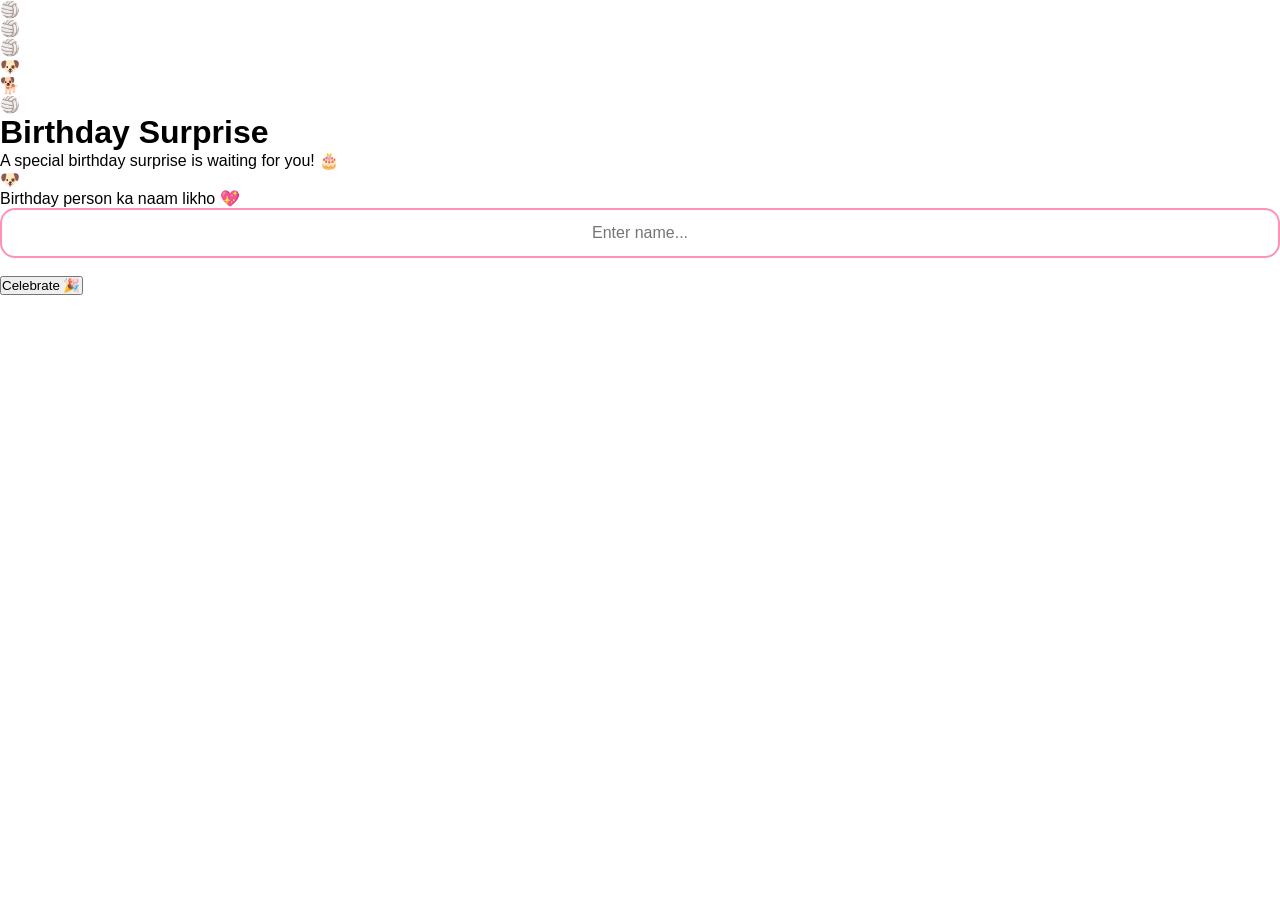
==== commit f09de93a: "Update index.html" ====
--- a/index.html
+++ b/index.html
@@ -3,31 +3,39 @@
 <head>
     <meta charset="UTF-8">
     <meta name="viewport" content="width=device-width, initial-scale=1.0">
+
     <title>Birthday Surprise 🏐🐶</title>
+
     <link rel="stylesheet" href="style.css">
 </head>
 
-<body class="first-page">
+<body class="home">
 
-    <div class="floating-ball ball-one">🏐</div>
-    <div class="floating-ball ball-two">🏐</div>
-    <div class="floating-dog dog-one">🐶</div>
-    <div class="floating-dog dog-two">🐕</div>
+    <!-- Volleyball decorations -->
+    <div class="volleyball ball1">🏐</div>
+    <div class="volleyball ball2">🏐</div>
+    <div class="volleyball ball3">🏐</div>
 
-    <div class="card">
+    <!-- Pomeranian -->
+    <div class="dog dog1">🐶</div>
+    <div class="dog dog2">🐕</div>
 
-        <div class="main-ball">🏐</div>
+    <main class="home-card">
 
-        <h1>Birthday Surprise 🎂</h1>
+        <div class="top-icon">🏐</div>
 
-        <p class="subtitle">
-            A special birthday surprise is waiting for you! 💖
+        <h1>Birthday Surprise</h1>
+
+        <p class="intro">
+            A special birthday surprise is waiting for you! 🎂
         </p>
 
-        <div class="big-dog">🐶</div>
+        <div class="cute-dog">
+            🐶
+        </div>
 
-        <p class="name-text">
-            Birthday person ka naam likho 💕
+        <p class="enter-text">
+            Birthday person ka naam likho 💖
         </p>
 
         <input
@@ -35,14 +43,16 @@
             id="nameInput"
             placeholder="Enter name..."
             maxlength="30"
+            autocomplete="off"
         >
 
-        <!-- DIRECT SECOND PAGE -->
-        <a href="birthday.html" class="celebrate-btn">
+        <button type="button" onclick="startBirthday()">
             Celebrate 🎉
-        </a>
+        </button>
 
-    </div>
+    </main>
+
+    <script src="script.js"></script>
 
 </body>
 </html>
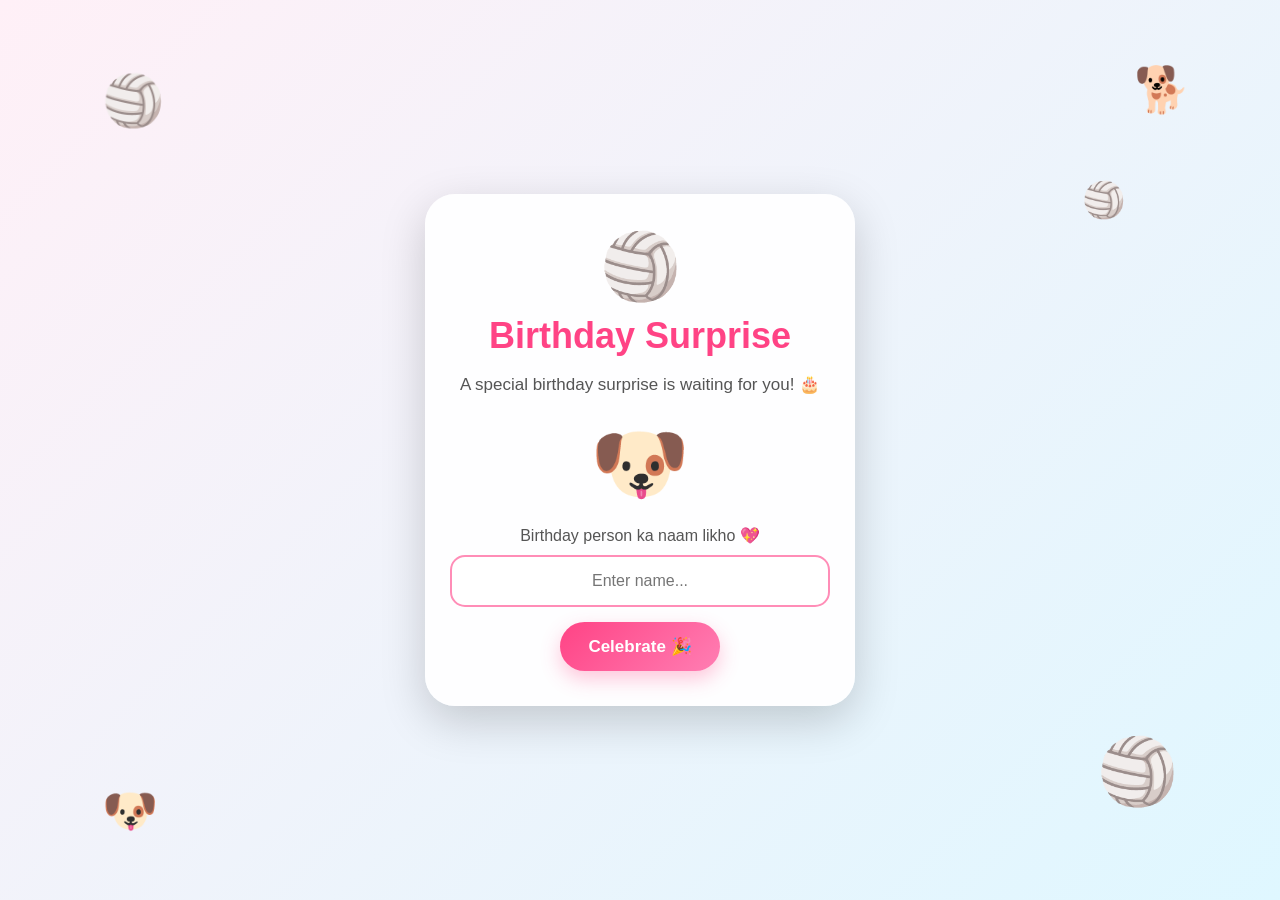
==== commit d4c346ca: "Change input to form submission for birthday celebration" ====
--- a/index.html
+++ b/index.html
@@ -38,17 +38,19 @@
             Birthday person ka naam likho 💖
         </p>
 
-        <input
-            type="text"
-            id="nameInput"
-            placeholder="Enter name..."
-            maxlength="30"
-            autocomplete="off"
-        >
+        <form action="birthday.html" method="get">
+    <input 
+        type="text" 
+        id="nameInput" 
+        name="name"
+        placeholder="Enter name..." 
+        maxlength="30" 
+        autocomplete="off"
+        required
+    >
 
-        <button type="button" onclick="startBirthday()">
-            Celebrate 🎉
-        </button>
+    <button type="submit">Celebrate 🎉</button>
+        </form>
 
     </main>
 
--- a/style.css
+++ b/style.css
@@ -1,3 +1,7 @@
+/* =========================================
+   RESET
+========================================= */
+
 * {
     margin: 0;
     padding: 0;
@@ -15,37 +19,41 @@
 }
 
 
-/* =====================================
-   FIRST PAGE
-===================================== */
-
-.first-page {
+/* =========================================
+   PAGE 1
+========================================= */
+
+.home {
+
     min-height: 100vh;
 
     display: flex;
+
     justify-content: center;
     align-items: center;
 
     position: relative;
+
     overflow: hidden;
 
     background:
         linear-gradient(
             135deg,
             #fff0f7,
-            #e2f7ff
+            #dff7ff
         );
 }
 
 
 /* Main card */
 
-.card {
+.home-card {
+
     width: min(90%, 430px);
 
     padding: 35px 25px;
 
-    background: rgba(255,255,255,0.95);
+    background: rgba(255, 255, 255, 0.94);
 
     border-radius: 30px;
 
@@ -62,15 +70,18 @@
 
 /* Volleyball */
 
-.main-ball {
+.top-icon {
+
     font-size: 65px;
 
     margin-bottom: 10px;
 
-    animation: spin 4s linear infinite;
-}
-
-@keyframes spin {
+    animation:
+        spinBall 4s linear infinite;
+}
+
+@keyframes spinBall {
+
     from {
         transform: rotate(0deg);
     }
@@ -83,15 +94,18 @@
 
 /* Heading */
 
-.card h1 {
+.home-card h1 {
+
+    font-size: 36px;
+
     color: #ff4385;
 
-    font-size: 36px;
-
     margin-bottom: 15px;
 }
 
-.subtitle {
+
+.intro {
+
     color: #555;
 
     font-size: 17px;
@@ -104,12 +118,14 @@
 
 /* Dog */
 
-.big-dog {
+.cute-dog {
+
     font-size: 80px;
 
-    margin: 10px 0;
-
-    animation: dogJump 1s infinite alternate;
+    margin: 10px 0 15px;
+
+    animation:
+        dogJump 1s infinite alternate;
 }
 
 @keyframes dogJump {
@@ -124,9 +140,8 @@
 }
 
 
-/* Name */
-
-.name-text {
+.enter-text {
+
     color: #555;
 
     margin-bottom: 10px;
@@ -136,37 +151,44 @@
 /* Input */
 
 #nameInput {
+
     width: 100%;
 
-    padding: 14px;
-
-    border: 2px solid #ff91b9;
+    padding: 15px;
+
+    border: 2px solid #ff8db7;
 
     border-radius: 15px;
 
     outline: none;
 
+    text-align: center;
+
     font-size: 16px;
 
-    text-align: center;
-
-    margin-bottom: 18px;
+    margin-bottom: 15px;
 }
 
 #nameInput:focus {
+
     border-color: #ff4385;
-}
-
-
-/* Celebrate */
-
-.celebrate-btn {
-
-    display: inline-block;
-
-    text-decoration: none;
-
-    padding: 14px 30px;
+
+    box-shadow:
+        0 0 12px rgba(255,67,133,0.2);
+}
+
+
+/* Buttons */
+
+button {
+
+    border: none;
+
+    outline: none;
+
+    cursor: pointer;
+
+    padding: 14px 28px;
 
     border-radius: 30px;
 
@@ -184,110 +206,162 @@
     font-weight: bold;
 
     box-shadow:
-        0 8px 20px rgba(255,67,133,0.35);
+        0 8px 20px rgba(255,67,133,0.3);
 
     transition: 0.25s;
 }
 
-.celebrate-btn:hover {
-    transform: scale(1.06);
-}
-
-
-/* Decorations */
-
-.floating-ball {
+button:hover {
+
+    transform: scale(1.05);
+}
+
+button:active {
+
+    transform: scale(0.96);
+}
+
+
+/* Page 1 decorations */
+
+.volleyball {
+
     position: absolute;
 
+    z-index: 2;
+
+    user-select: none;
+}
+
+.ball1 {
+
+    top: 8%;
+    left: 8%;
+
     font-size: 50px;
 
-    z-index: 2;
-
-    animation: float 4s infinite ease-in-out;
-}
-
-.ball-one {
-    left: 8%;
-    top: 10%;
-}
-
-.ball-two {
+    animation:
+        floatBall 4s infinite ease-in-out;
+}
+
+.ball2 {
+
     right: 8%;
     bottom: 10%;
-    animation-delay: 1s;
-}
-
-.floating-dog {
+
+    font-size: 65px;
+
+    animation:
+        floatBall 5s infinite ease-in-out;
+}
+
+.ball3 {
+
+    right: 12%;
+    top: 20%;
+
+    font-size: 35px;
+
+    animation:
+        floatBall 3.5s infinite ease-in-out;
+}
+
+@keyframes floatBall {
+
+    0%,100% {
+        transform:
+            translateY(0)
+            rotate(0deg);
+    }
+
+    50% {
+        transform:
+            translateY(-25px)
+            rotate(20deg);
+    }
+}
+
+
+/* Dogs */
+
+.dog {
+
     position: absolute;
 
     font-size: 45px;
 
     z-index: 2;
-
-    animation: float 3s infinite alternate;
-}
-
-.dog-one {
+}
+
+.dog1 {
+
     left: 8%;
-    bottom: 8%;
-}
-
-.dog-two {
-    right: 8%;
-    top: 8%;
-}
-
-@keyframes float {
-
-    0%,100% {
-        transform: translateY(0);
-    }
-
-    50% {
-        transform: translateY(-25px);
-    }
-}
-
-
-/* =====================================
-   SECOND PAGE
-===================================== */
-
-.second-page {
+    bottom: 7%;
+
+    animation:
+        dogMove 4s infinite alternate;
+}
+
+.dog2 {
+
+    right: 7%;
+    top: 7%;
+
+    animation:
+        dogMove 4s infinite alternate;
+}
+
+@keyframes dogMove {
+
+    from {
+        transform: translateX(0);
+    }
+
+    to {
+        transform: translateX(25px);
+    }
+}
+
+
+/* =========================================
+   PAGE 2
+========================================= */
+
+.birthday-page {
 
     min-height: 100vh;
 
     display: flex;
 
     justify-content: center;
-
     align-items: center;
 
     position: relative;
 
     overflow: hidden;
 
-    padding: 30px 15px;
+    padding: 25px 15px;
 
     background:
         radial-gradient(
             circle at top,
             #fff8fc,
-            #dff8ff 45%,
+            #e0f7ff 45%,
             #ffe5f0
         );
 }
 
 
-/* Birthday card */
+/* Card */
 
 .birthday-card {
 
     width: min(92%, 500px);
 
-    padding: 30px 22px;
-
-    background: rgba(255,255,255,0.94);
+    padding: 28px 22px;
+
+    background:
+        rgba(255,255,255,0.95);
 
     border-radius: 30px;
 
@@ -298,236 +372,489 @@
     z-index: 10;
 
     box-shadow:
-        0 15px 45px rgba(0,0,0,0.18);
-}
-
-
-/* Photo */
-
-.photo-box {
-
-    width: 190px;
-    height: 190px;
-
-    margin: 0 auto 20px;
-}
-
-.photo-box img {
+        0 15px 45px rgba(0,0,0,0.17);
+}
+
+
+/* SMALL PHOTO */
+
+.small-photo {
+
+    width: 140px;
+
+    height: 140px;
+
+    margin:
+        0 auto 15px;
+}
+
+.small-photo img {
 
     width: 100%;
+
     height: 100%;
 
     object-fit: cover;
 
     border-radius: 50%;
 
-    border: 6px solid white;
+    border: 5px solid white;
 
     box-shadow:
-        0 10px 30px rgba(0,0,0,0.2);
-}
-
-
-/* Birthday heading */
+        0 8px 25px rgba(0,0,0,0.2);
+}
+
+
+/* Name */
+
+.hello-text {
+
+    font-size: 20px;
+
+    color: #555;
+
+    margin-bottom: 8px;
+}
+
+
+/* Heading */
 
 .birthday-card h1 {
 
     color: #ff4385;
 
-    font-size: clamp(34px, 8vw, 52px);
-
-    margin-bottom: 8px;
-}
-
-.birthday-card h2 {
-
-    color: #333;
-
-    font-size: 28px;
+    font-size:
+        clamp(34px, 8vw, 50px);
 
     margin-bottom: 12px;
 }
 
-.birthday-card p {
+
+.wish-text {
 
     color: #555;
 
     font-size: 17px;
 
     line-height: 1.6;
+
+    max-width: 430px;
+
+    margin: auto;
 }
 
 
 /* Dog */
 
-.birthday-dog {
-
-    font-size: 80px;
+.page2-dog {
+
+    font-size: 75px;
 
     margin: 10px 0;
 
-    animation: dogJump 1s infinite alternate;
-}
-
-
-/* Surprise text */
-
-.surprise-text {
-
-    margin-bottom: 15px;
-}
-
-
-/* Surprise button */
-
-.surprise-btn {
-
-    border: none;
-
-    padding: 14px 28px;
-
-    border-radius: 30px;
+    animation:
+        dogJump 1s infinite alternate;
+}
+
+
+.tap-text {
+
+    color: #666;
+
+    margin-bottom: 12px;
+}
+
+
+/* Ball */
+
+.page2-ball {
+
+    position: absolute;
+
+    left: 7%;
+
+    top: 8%;
+
+    font-size: 65px;
+
+    z-index: 2;
+
+    animation:
+        spinBall 5s linear infinite;
+}
+
+
+/* Balloons */
+
+.page2-balloon {
+
+    position: absolute;
+
+    font-size: 50px;
+
+    z-index: 2;
+
+    animation:
+        balloonFloat 4s infinite ease-in-out;
+}
+
+.p2b1 {
+
+    left: 5%;
+    bottom: 8%;
+}
+
+.p2b2 {
+
+    left: 18%;
+    top: 10%;
+
+    animation-delay: 0.5s;
+}
+
+.p2b3 {
+
+    right: 5%;
+    top: 10%;
+
+    animation-delay: 1s;
+}
+
+.p2b4 {
+
+    right: 18%;
+    bottom: 8%;
+
+    animation-delay: 1.5s;
+}
+
+.p2b5 {
+
+    left: 47%;
+    top: 3%;
+
+    animation-delay: 0.8s;
+}
+
+@keyframes balloonFloat {
+
+    0%,100% {
+        transform:
+            translateY(0)
+            rotate(-5deg);
+    }
+
+    50% {
+        transform:
+            translateY(-25px)
+            rotate(5deg);
+    }
+}
+
+
+/* =========================================
+   PAGE 3 — MOMO
+========================================= */
+
+.momo-page {
+
+    min-height: 100vh;
+
+    display: flex;
+
+    justify-content: center;
+    align-items: center;
+
+    position: relative;
+
+    overflow: hidden;
+
+    padding: 25px 15px;
 
     background:
         linear-gradient(
             135deg,
-            #ff4385,
-            #ff7eb3
+            #fff1f7,
+            #ffe1ed,
+            #fff8fb
         );
-
-    color: white;
-
-    font-size: 17px;
-
-    font-weight: bold;
-
-    cursor: pointer;
+}
+
+
+/* Momo card */
+
+.momo-card {
+
+    width: min(92%, 500px);
+
+    padding: 35px 22px;
+
+    background:
+        rgba(255,255,255,0.95);
+
+    border-radius: 30px;
+
+    text-align: center;
+
+    position: relative;
+
+    z-index: 10;
 
     box-shadow:
-        0 8px 20px rgba(255,67,133,0.35);
-}
-
-
-/* =====================================
-   SECOND PAGE BALLOONS
-===================================== */
-
-.balloon {
+        0 15px 50px rgba(255,70,130,0.2);
+}
+
+
+/* Main dog */
+
+.momo-dog {
+
+    font-size: 95px;
+
+    animation:
+        momoBounce 1s infinite alternate;
+}
+
+@keyframes momoBounce {
+
+    from {
+        transform:
+            translateY(0)
+            rotate(-3deg);
+    }
+
+    to {
+        transform:
+            translateY(-15px)
+            rotate(3deg);
+    }
+}
+
+
+/* Hearts */
+
+.momo-hearts {
+
+    font-size: 24px;
+
+    margin-bottom: 10px;
+
+    letter-spacing: 5px;
+}
+
+
+/* Name */
+
+.final-small {
+
+    color: #666;
+
+    font-size: 19px;
+
+    margin-bottom: 8px;
+}
+
+
+/* Heading */
+
+.momo-card h1 {
+
+    color: #ff4385;
+
+    font-size:
+        clamp(35px, 8vw, 52px);
+
+    margin-bottom: 12px;
+}
+
+
+.momo-message {
+
+    color: #555;
+
+    font-size: 18px;
+
+    line-height: 1.6;
+
+    margin-bottom: 10px;
+}
+
+
+/* Momo box */
+
+.momo-box {
+
+    width: 110px;
+
+    height: 110px;
+
+    margin:
+        10px auto 15px;
+
+    display: flex;
+
+    justify-content: center;
+    align-items: center;
+
+    border-radius: 50%;
+
+    background:
+        #fff0f6;
+
+    font-size: 65px;
+
+    box-shadow:
+        0 8px 25px rgba(255,80,140,0.15);
+
+    animation:
+        momoPulse 1.5s infinite;
+}
+
+@keyframes momoPulse {
+
+    0%,100% {
+        transform: scale(1);
+    }
+
+    50% {
+        transform: scale(1.08);
+    }
+}
+
+
+.momo-card h2 {
+
+    color: #333;
+
+    font-size: 24px;
+
+    margin-bottom: 10px;
+}
+
+
+.final-message {
+
+    color: #666;
+
+    line-height: 1.5;
+
+    margin-bottom: 15px;
+}
+
+
+/* Floating hearts/paws */
+
+.momo-float {
 
     position: absolute;
 
-    font-size: 55px;
+    font-size: 45px;
 
     z-index: 2;
 
-    animation: balloonFloat 4s infinite ease-in-out;
-}
-
-.b1 {
-    left: 5%;
+    animation:
+        momoFloat 4s infinite ease-in-out;
+}
+
+.momo1 {
+
+    left: 7%;
     top: 10%;
 }
 
-.b2 {
-    left: 18%;
-    bottom: 8%;
+.momo2 {
+
+    left: 10%;
+    bottom: 10%;
+
     animation-delay: 1s;
 }
 
-.b3 {
-    right: 5%;
+.momo3 {
+
+    right: 7%;
     top: 12%;
+
     animation-delay: 0.5s;
 }
 
-.b4 {
-    right: 18%;
-    bottom: 8%;
+.momo4 {
+
+    right: 10%;
+    bottom: 10%;
+
     animation-delay: 1.5s;
 }
 
-.b5 {
-    left: 47%;
-    top: 3%;
-    animation-delay: 0.8s;
-}
-
-@keyframes balloonFloat {
+@keyframes momoFloat {
 
     0%,100% {
-        transform: translateY(0) rotate(-5deg);
+        transform: translateY(0);
     }
 
     50% {
-        transform: translateY(-25px) rotate(5deg);
-    }
-}
-
-
-/* Volleyball second page */
-
-.second-ball {
-
-    position: absolute;
-
-    left: 7%;
-    top: 45%;
-
-    font-size: 65px;
-
-    z-index: 2;
-
-    animation: spinFloat 5s infinite linear;
-}
-
-@keyframes spinFloat {
-
-    from {
-        transform: rotate(0deg) translateY(0);
-    }
-
-    to {
-        transform: rotate(360deg) translateY(-10px);
-    }
-}
-
-
-/* =====================================
+        transform: translateY(-25px);
+    }
+}
+
+
+/* =========================================
    MOBILE
-===================================== */
+========================================= */
 
 @media (max-width: 600px) {
 
-    .card {
-        padding: 28px 20px;
-    }
-
-    .card h1 {
+    .home-card {
+
+        padding:
+            28px 20px;
+    }
+
+    .home-card h1 {
+
         font-size: 30px;
     }
 
-    .big-dog {
+    .cute-dog {
+
         font-size: 70px;
     }
 
-    .birthday-card {
-        padding: 25px 18px;
-    }
-
-    .photo-box {
-        width: 160px;
-        height: 160px;
-    }
-
-    .birthday-dog {
-        font-size: 70px;
-    }
-
-    .balloon {
-        font-size: 40px;
-    }
-
-    .second-ball {
+    .birthday-card,
+    .momo-card {
+
+        padding:
+            25px 18px;
+    }
+
+    .small-photo {
+
+        width: 140px;
+        height: 140px;
+    }
+
+    .page2-dog {
+
+        font-size: 65px;
+    }
+
+    .momo-dog {
+
+        font-size: 80px;
+    }
+
+    .page2-balloon {
+
+        font-size: 38px;
+    }
+
+    .page2-ball {
+
         font-size: 45px;
     }
-}
+
+    .momo-float {
+
+        font-size: 35px;
+    }
+                        }
